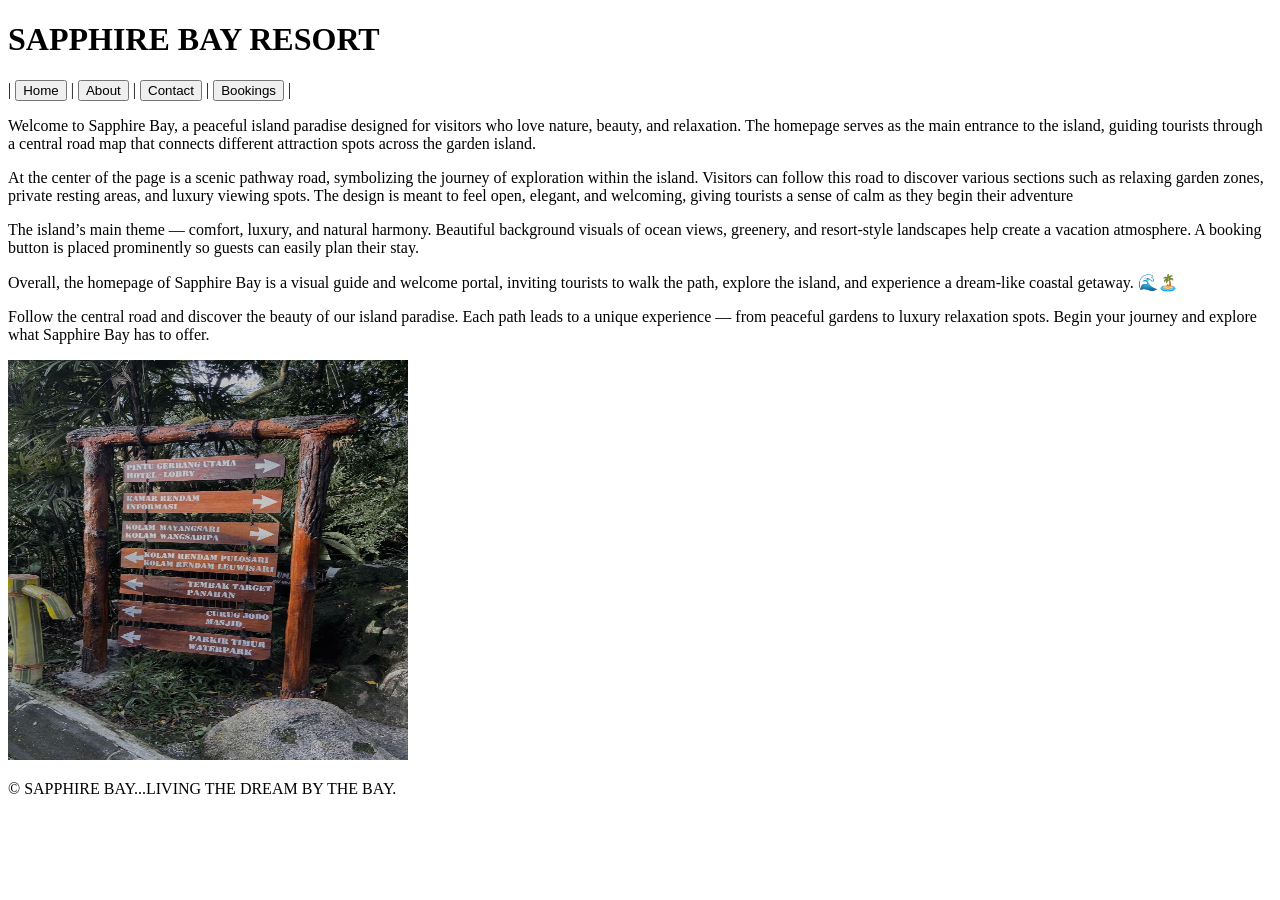
==== index.html @ e4a90888 "Added CSS3 styling to the website" ====
<!DOCTYPE html>

<html lang="en">

<head>

    <meta charset="UTF-8"> 

    <meta name="viewport" content="width=device-width, initial-scale=1.0">

    <title>SAPPHIRE BAY</title>

    <link ref="stylesheet" href="style.css"

</head>

<body>

    <header>

    <h1>SAPPHIRE BAY RESORT</h1>

    <nav>

 |
<a href="index.html"><button>Home</button></a> |

<a href="about.html"><button>About</button></a> |

<a href="contact.html"><button>Contact</button></a> |

<a href="bookings.html"><button>Bookings</button></a> |



</nav>

    </header>

    <main>

    <p>Welcome to Sapphire Bay, a peaceful island paradise designed for visitors who love nature, beauty, and relaxation. The homepage serves as the main entrance to the island, guiding tourists through a central road map that connects different attraction spots across the garden island.</p>
    
    <p>At the center of the page is a scenic pathway road, symbolizing the journey of exploration within the island. Visitors can follow this road to discover various sections such as relaxing garden zones, private resting areas, and luxury viewing spots. The design is meant to feel open, elegant, and welcoming, giving tourists a sense of calm as they begin their adventure</p>

    <p>The island’s main theme — comfort, luxury, and natural harmony. Beautiful background visuals of ocean views, greenery, and resort-style landscapes help create a vacation atmosphere. A booking button is placed prominently so guests can easily plan their stay.</p>

    <p>Overall, the homepage of Sapphire Bay is a visual guide and welcome portal, inviting tourists to walk the path, explore the island, and experience a dream-like coastal getaway. 🌊🏝️</p>

    <p>Follow the central road and discover the beauty of our island paradise.
Each path leads to a unique experience — from peaceful gardens to luxury relaxation spots.
Begin your journey and explore what Sapphire Bay has to offer.</p>

    <img src="Sari ater✨.jpg" alt="Many entertainment spots at Sapphire Bay Resort" width="400" height="400">

    </main>

    <footer>
    <p>&copy; SAPPHIRE BAY...LIVING THE DREAM BY THE BAY.</p>
    </footer>
</body>

</html>
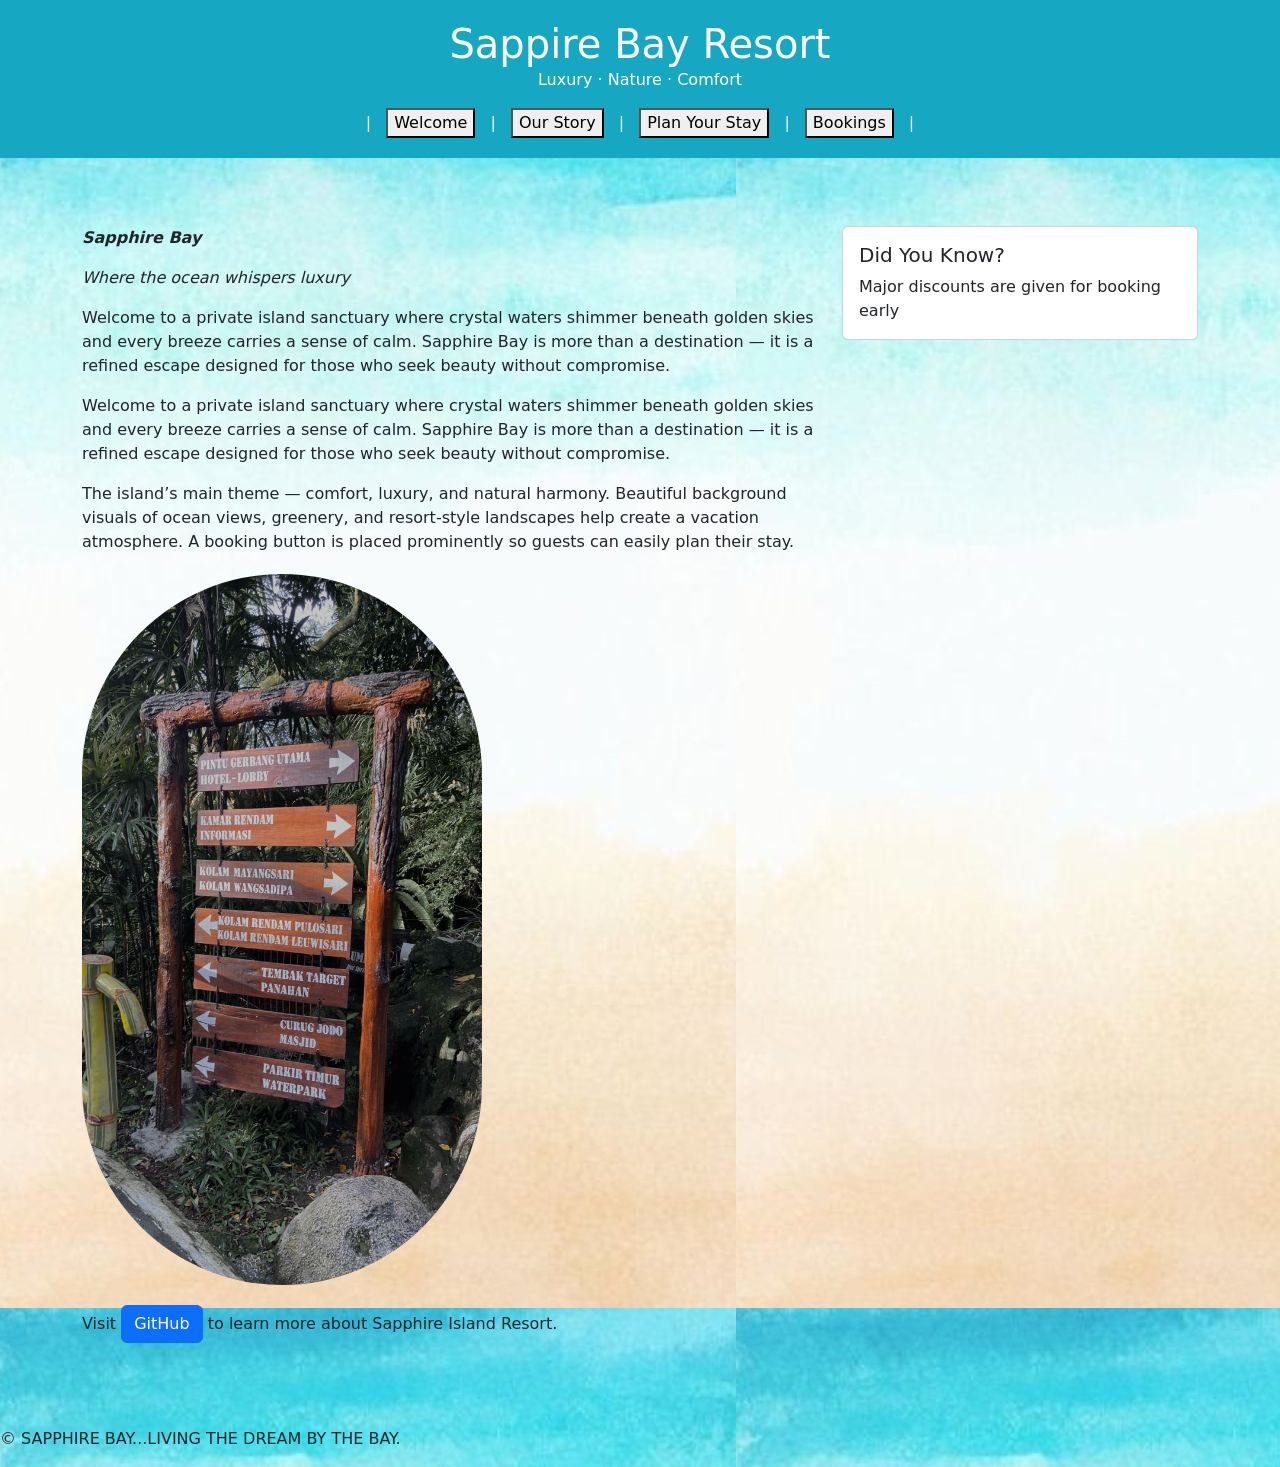
==== commit 9b82d2eb: "Update content" ====
--- a/index.html
+++ b/index.html
@@ -9,8 +9,13 @@
     <meta name="viewport" content="width=device-width, initial-scale=1.0">
 
     <title>SAPPHIRE BAY</title>
+    
 
-    <link ref="stylesheet" href="style.css"
+    <link rel="stylesheet" href="style.css">
+
+    <!-- Bootstrap CSS --> 
+
+<link href="https://cdn.jsdelivr.net/npm/bootstrap@5.3.0/dist/css/bootstrap.min.css" rel="stylesheet"> 
 
 </head>
 
@@ -18,16 +23,17 @@
 
     <header>
 
-    <h1>SAPPHIRE BAY RESORT</h1>
+    <h1>Sappire Bay Resort</h1>
+    <p>Luxury · Nature · Comfort</p>
 
     <nav>
 
  |
-<a href="index.html"><button>Home</button></a> |
+<a href="index.html"><button>Welcome</button></a> |
 
-<a href="about.html"><button>About</button></a> |
+<a href="about.html"><button>Our Story</button></a> |
 
-<a href="contact.html"><button>Contact</button></a> |
+<a href="contact.html"><button>Plan Your Stay</button></a> |
 
 <a href="bookings.html"><button>Bookings</button></a> |
 
@@ -37,27 +43,58 @@
 
     </header>
 
-    <main>
+    <main class="container my-5"> 
 
-    <p>Welcome to Sapphire Bay, a peaceful island paradise designed for visitors who love nature, beauty, and relaxation. The homepage serves as the main entrance to the island, guiding tourists through a central road map that connects different attraction spots across the garden island.</p>
+    <div class="row"> 
+
+        <div class="col-md-8"> 
+
+    <p><b><i>Sapphire Bay</i></b></p>
     
-    <p>At the center of the page is a scenic pathway road, symbolizing the journey of exploration within the island. Visitors can follow this road to discover various sections such as relaxing garden zones, private resting areas, and luxury viewing spots. The design is meant to feel open, elegant, and welcoming, giving tourists a sense of calm as they begin their adventure</p>
+    <p><em>Where the ocean whispers luxury</em></p>
+
+    <p>Welcome to a private island sanctuary where crystal waters shimmer beneath golden skies and every breeze carries a sense of calm. Sapphire Bay is more than a destination — it is a refined escape designed for those who seek beauty without compromise.</p>
+
+    <p>Welcome to a private island sanctuary where crystal waters shimmer beneath golden skies and every breeze carries a sense of calm. Sapphire Bay is more than a destination — it is a refined escape designed for those who seek beauty without compromise.</p>
 
     <p>The island’s main theme — comfort, luxury, and natural harmony. Beautiful background visuals of ocean views, greenery, and resort-style landscapes help create a vacation atmosphere. A booking button is placed prominently so guests can easily plan their stay.</p>
+    
+    <img src="Sari ater✨.jpg" alt="Many entertainment spots at Sapphire Bay Resort" width="400" height="400">
 
-    <p>Overall, the homepage of Sapphire Bay is a visual guide and welcome portal, inviting tourists to walk the path, explore the island, and experience a dream-like coastal getaway. 🌊🏝️</p>
+    <p class="mt-3">Visit <a href="https://github.com" class="btn btn-primary">GitHub</a> to learn more about Sapphire Island Resort.</p> 
 
-    <p>Follow the central road and discover the beauty of our island paradise.
-Each path leads to a unique experience — from peaceful gardens to luxury relaxation spots.
-Begin your journey and explore what Sapphire Bay has to offer.</p>
+    </div> 
 
-    <img src="Sari ater✨.jpg" alt="Many entertainment spots at Sapphire Bay Resort" width="400" height="400">
+        <div class="col-md-4"> 
+
+            <div class="card"> 
+
+                <div class="card-body"> 
+
+                    <h5 class="card-title">Did You Know?</h5> 
+
+                    <p class="card-text">Major discounts are given for booking early </p> 
+
+                </div> 
+
+            </div> 
+
+        </div> 
+
+    </div> 
 
     </main>
 
     <footer>
     <p>&copy; SAPPHIRE BAY...LIVING THE DREAM BY THE BAY.</p>
     </footer>
+
+<!-- Bootstrap JS and dependencies --> 
+
+<script src="https://cdn.jsdelivr.net/npm/@popperjs/core@2.11.6/dist/umd/popper.min.js"></script> 
+
+<script src="https://cdn.jsdelivr.net/npm/bootstrap@5.3.0/dist/js/bootstrap.min.js"></script>
+
 </body>
 
 </html>
--- a/style.css
+++ b/style.css
@@ -0,0 +1,86 @@
+body {
+font-family: Arial, sans-serif;
+
+color: #333;
+
+background-color: #f9f9f9;
+
+background-image: url("download (10).jpg");
+
+margin: 0;
+
+padding: 0;
+
+line-height: 1.6;
+}
+
+header {
+background-color: #16a8c2;
+
+color: white;
+
+padding: 20px;
+
+text-align: center;
+}
+
+
+header h1 {
+margin: 0;
+}
+
+
+nav a {
+color: white;
+
+text-decoration: none;
+
+margin: 0 10px;
+}
+
+nav a:hover {
+text-decoration: underline;
+}
+
+main {
+padding: 20px;
+
+max-width: 800px;
+
+margin: 0 auto;
+}
+
+
+main img {
+max-width: 100%;
+
+height: auto;
+
+display: block;
+
+margin: 20px 0;
+}
+
+img {
+border-radius: 1000px;color: #944e4e;
+position: center;
+}
+
+.card img{
+    width:100%;
+    height:200px;
+    object-fit:cover;
+    border-radius: 10px;color: #000;
+}
+
+button:hover{
+    background: #00008B;
+}
+
+backgroundimg {
+    width: 100%;
+    height: 400px;
+    object-fit: cover;
+    border-radius: 10px;
+}
+
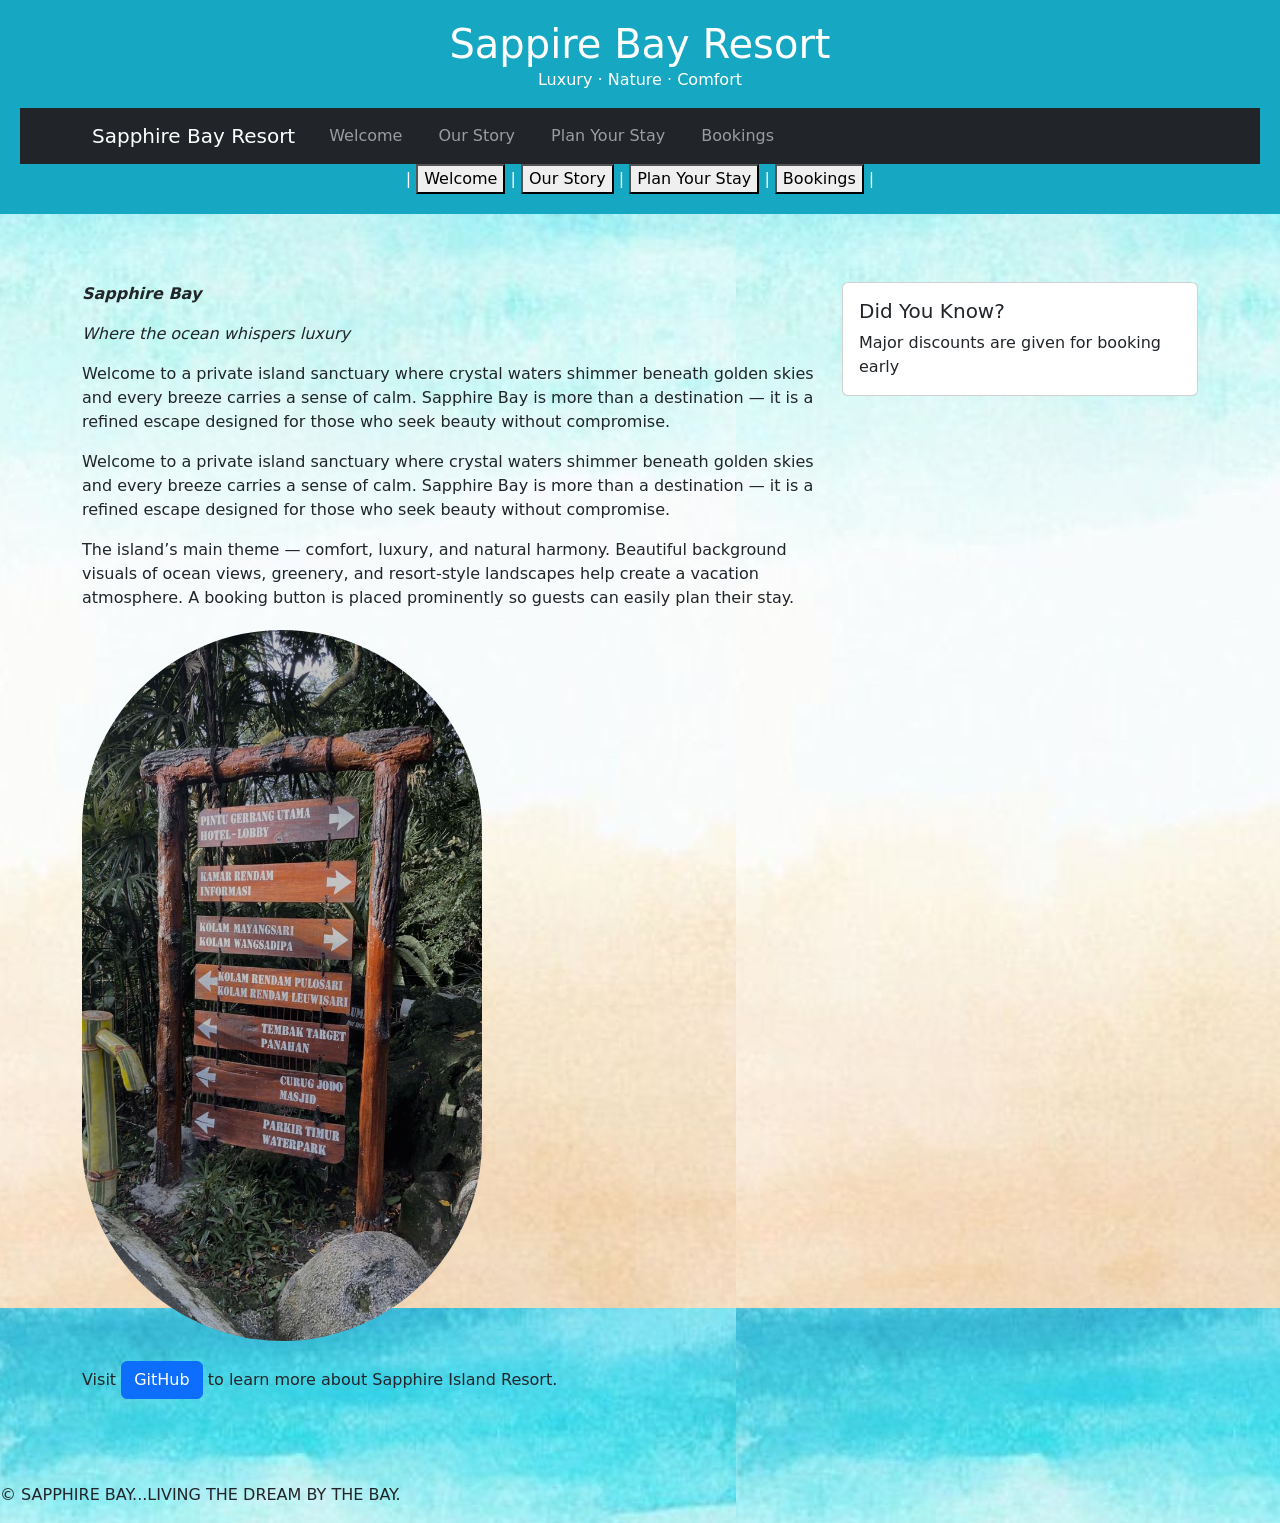
==== commit f63f9ed3: "Update content" ====
--- a/index.html
+++ b/index.html
@@ -26,7 +26,51 @@
     <h1>Sappire Bay Resort</h1>
     <p>Luxury · Nature · Comfort</p>
 
-    <nav>
+    <nav class="navbar navbar-expand-lg navbar-dark bg-dark"> 
+
+        <div class="container"> 
+
+            <a class="navbar-brand" href="index.html">Sapphire Bay Resort</a> 
+
+            <button class="navbar-toggler" type="button" data-bs-toggle="collapse" data-bs-target="#navbarNav"> 
+
+                <span class="navbar-toggler-icon"></span> 
+
+            </button> 
+
+            <div class="collapse navbar-collapse" id="navbarNav"> 
+
+                <ul class="navbar-nav"> 
+
+                    <li class="nav-item"> 
+
+                        <a class="nav-link" href="index.html">Welcome</a> 
+
+                    </li> 
+
+                    <li class="nav-item"> 
+
+                        <a class="nav-link" href="about.html">Our Story</a> 
+
+                    </li> 
+
+                    <li class="nav-item"> 
+
+                        <a class="nav-link" href="contact.html">Plan Your Stay</a> 
+
+                    </li> 
+
+                    <li class="nav-item"> 
+
+                        <a class="nav-link" href="bookings.html">Bookings</a>
+
+                </ul> 
+
+            </div> 
+
+        </div> 
+
+    </nav> 
 
  |
 <a href="index.html"><button>Welcome</button></a> |
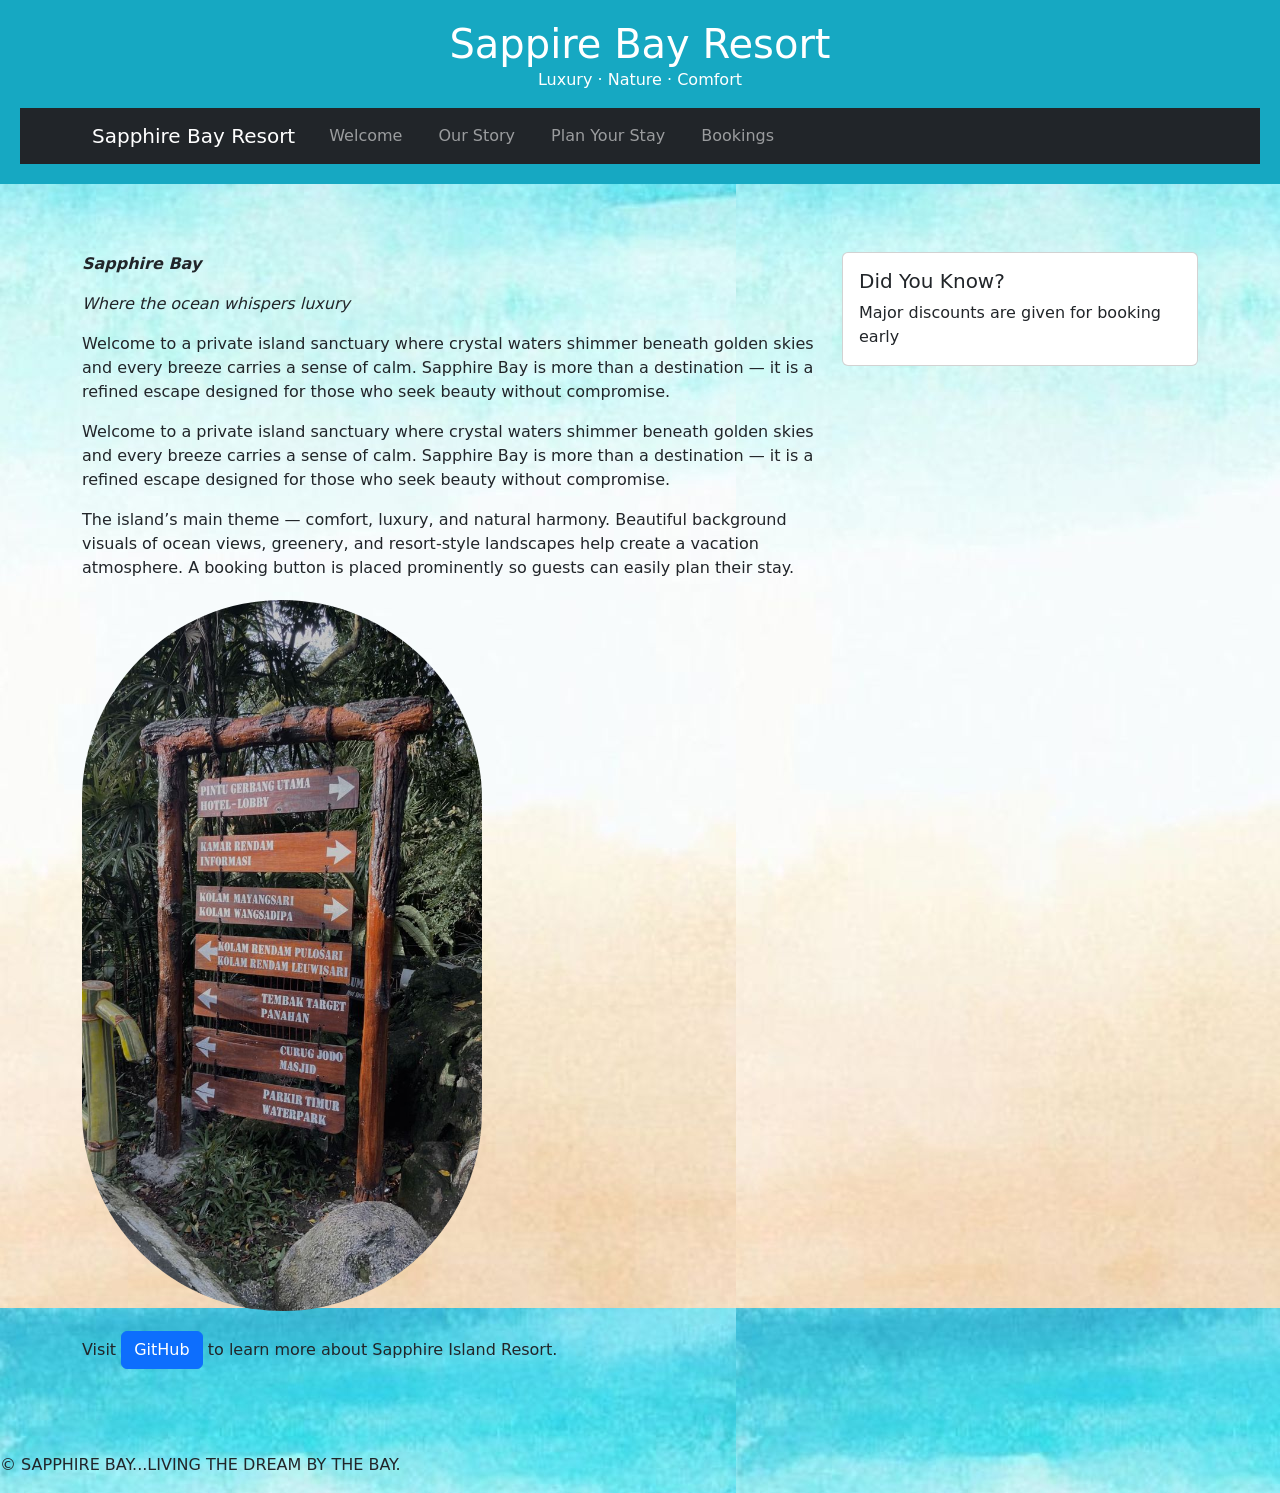
==== commit 13368040: "Update content" ====
--- a/index.html
+++ b/index.html
@@ -72,19 +72,6 @@
 
     </nav> 
 
- |
-<a href="index.html"><button>Welcome</button></a> |
-
-<a href="about.html"><button>Our Story</button></a> |
-
-<a href="contact.html"><button>Plan Your Stay</button></a> |
-
-<a href="bookings.html"><button>Bookings</button></a> |
-
-
-
-</nav>
-
     </header>
 
     <main class="container my-5"> 
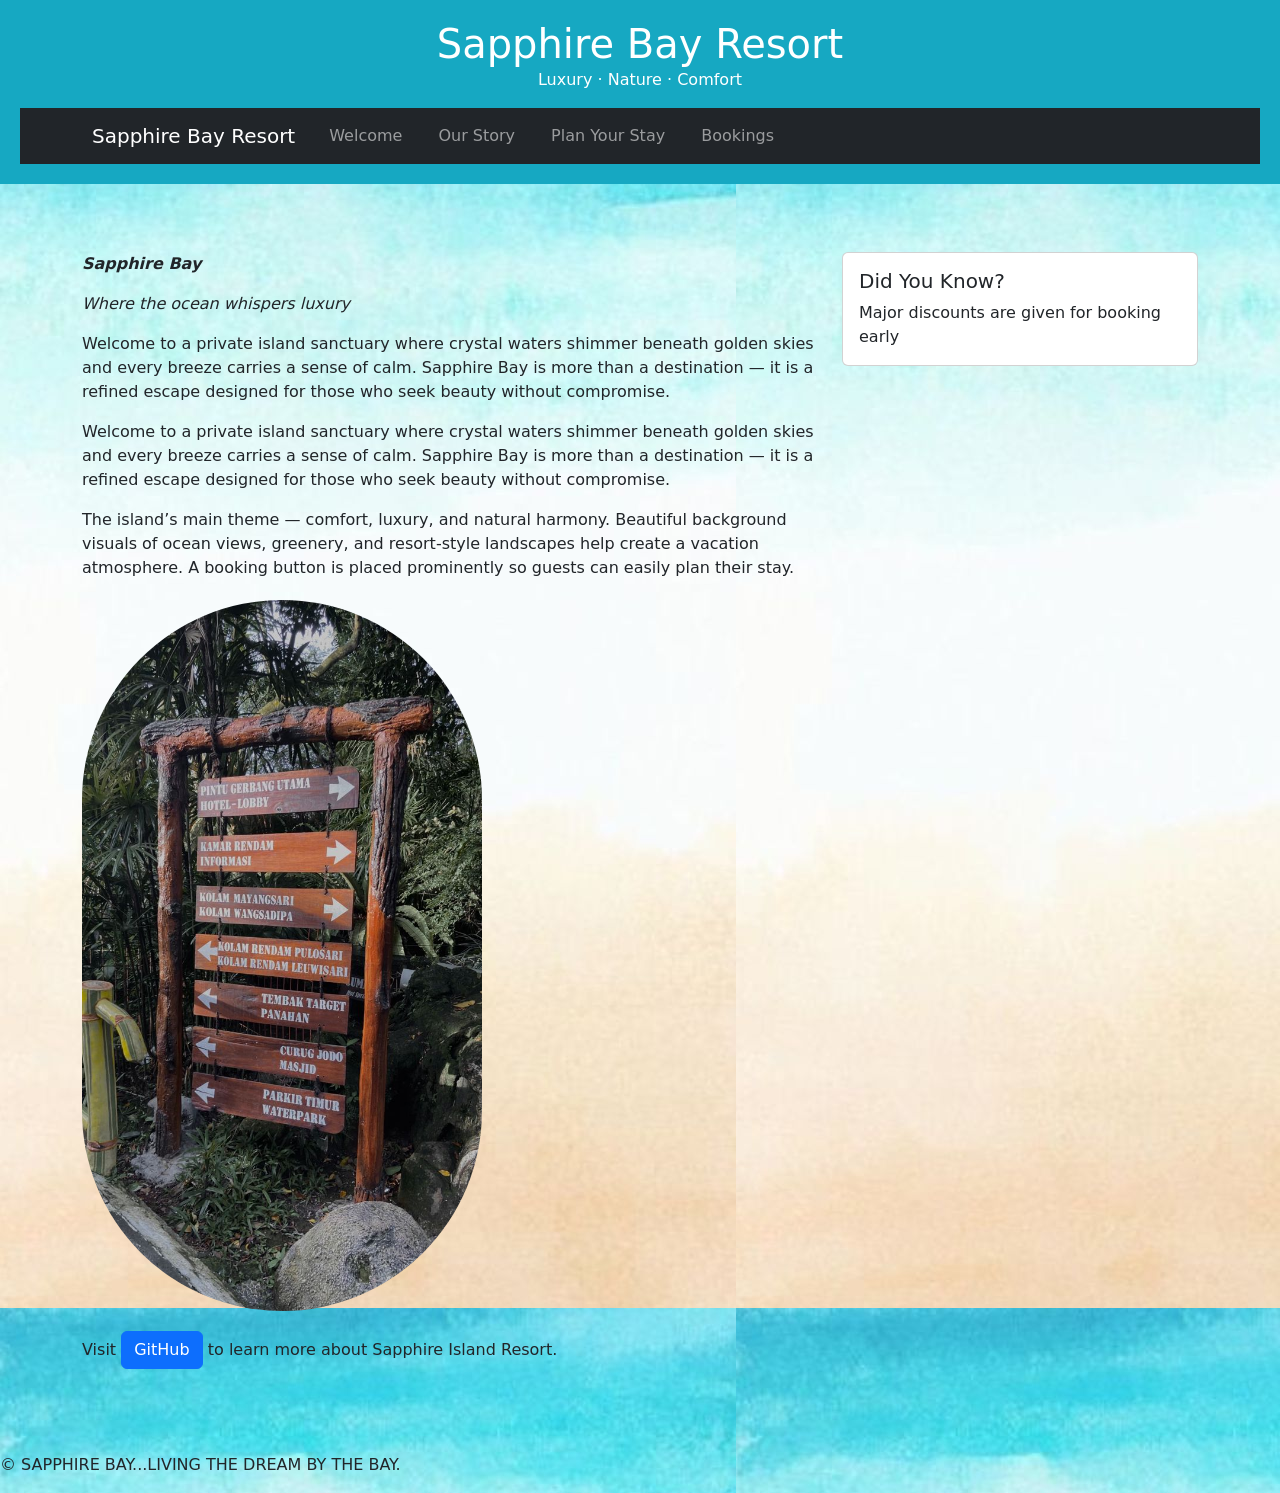
==== commit ec1ead01: "Update content" ====
--- a/index.html
+++ b/index.html
@@ -23,14 +23,14 @@
 
     <header>
 
-    <h1>Sappire Bay Resort</h1>
+    <h1>Sapphire Bay Resort</h1>
     <p>Luxury · Nature · Comfort</p>
 
     <nav class="navbar navbar-expand-lg navbar-dark bg-dark"> 
 
         <div class="container"> 
 
-            <a class="navbar-brand" href="index.html">Sapphire Bay Resort</a> 
+            <a class="navbar-brand" href="index.html"> Sapphire Bay Resort </a> 
 
             <button class="navbar-toggler" type="button" data-bs-toggle="collapse" data-bs-target="#navbarNav"> 
 
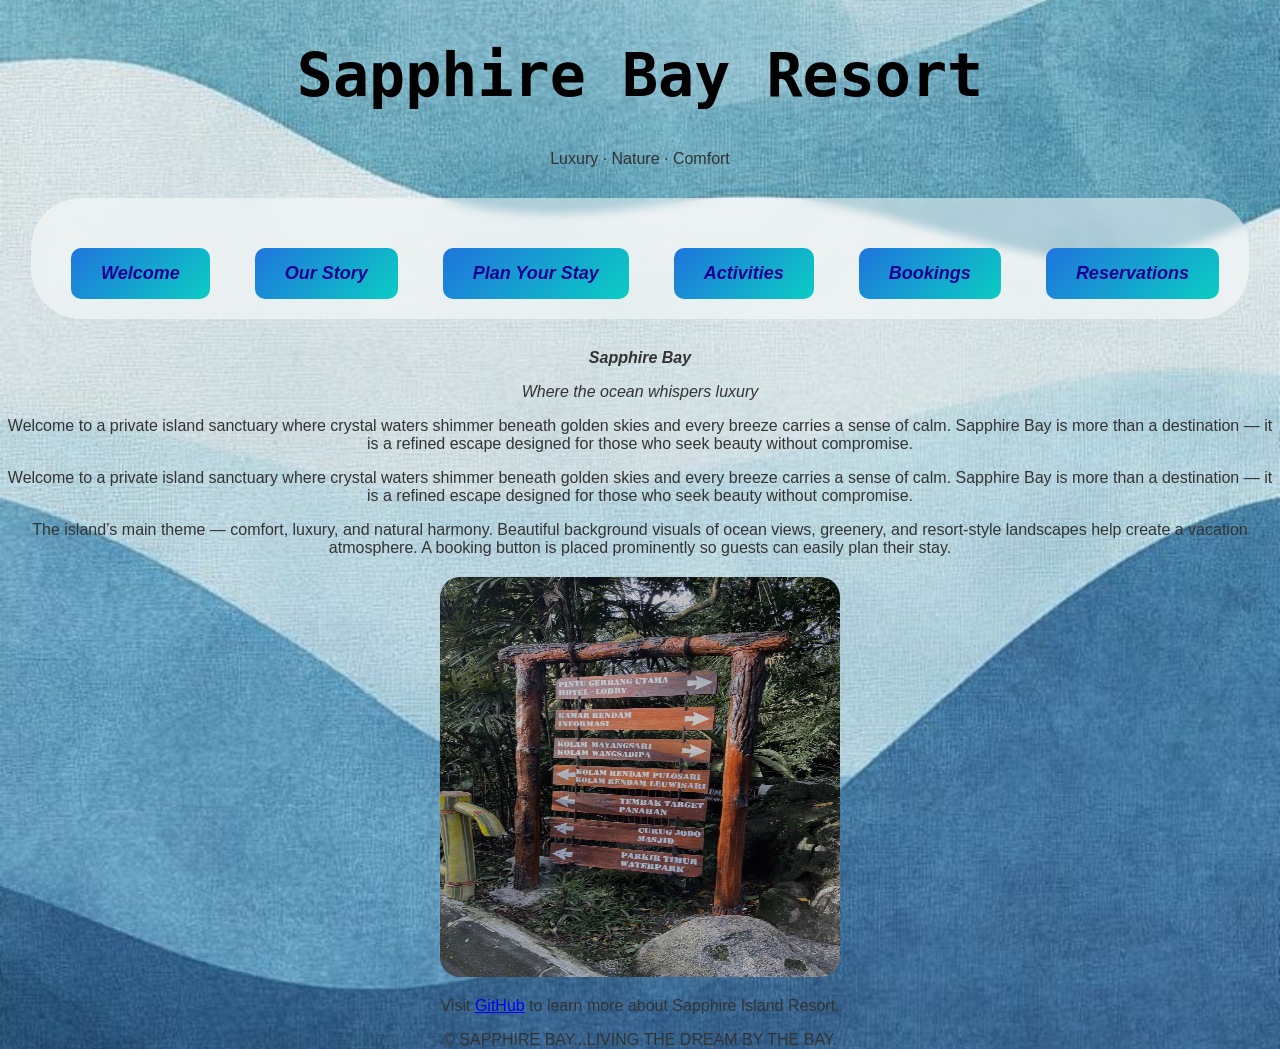
==== commit 93d76538: "Update content" ====
--- a/index.html
+++ b/index.html
@@ -13,72 +13,23 @@
 
     <link rel="stylesheet" href="style.css">
 
-    <!-- Bootstrap CSS --> 
-
-<link href="https://cdn.jsdelivr.net/npm/bootstrap@5.3.0/dist/css/bootstrap.min.css" rel="stylesheet"> 
-
 </head>
 
-<body>
-
-    <header>
+    <body>
 
     <h1>Sapphire Bay Resort</h1>
     <p>Luxury · Nature · Comfort</p>
 
-    <nav class="navbar navbar-expand-lg navbar-dark bg-dark"> 
-
-        <div class="container"> 
-
-            <a class="navbar-brand" href="index.html"> Sapphire Bay Resort </a> 
-
-            <button class="navbar-toggler" type="button" data-bs-toggle="collapse" data-bs-target="#navbarNav"> 
-
-                <span class="navbar-toggler-icon"></span> 
-
-            </button> 
-
-            <div class="collapse navbar-collapse" id="navbarNav"> 
-
-                <ul class="navbar-nav"> 
-
-                    <li class="nav-item"> 
-
-                        <a class="nav-link" href="index.html">Welcome</a> 
-
-                    </li> 
-
-                    <li class="nav-item"> 
-
-                        <a class="nav-link" href="about.html">Our Story</a> 
-
-                    </li> 
-
-                    <li class="nav-item"> 
-
-                        <a class="nav-link" href="contact.html">Plan Your Stay</a> 
-
-                    </li> 
-
-                    <li class="nav-item"> 
-
-                        <a class="nav-link" href="bookings.html">Bookings</a>
-
-                </ul> 
-
-            </div> 
-
-        </div> 
-
-    </nav> 
-
-    </header>
-
-    <main class="container my-5"> 
-
-    <div class="row"> 
-
-        <div class="col-md-8"> 
+<section class="button-slab">
+    <div class="cute-nav">
+    <a href="index.html" class="cute-btn"><i>Welcome</i></a>
+    <a href="about.html" class="cute-btn"><i>Our Story</i></a>
+    <a href="contact.html" class="cute-btn"><i>Plan Your Stay</i></a>
+    <a href="tables.html" class="cute-btn"><i>Activities</i></a>
+    <a href="bookings.html" class="cute-btn"><i>Bookings</i></a>
+    <a href="forms.html" class="cute-btn"><i>Reservations</i></a>
+    </div>
+</section>
 
     <p><b><i>Sapphire Bay</i></b></p>
     
@@ -93,39 +44,13 @@
     <img src="Sari ater✨.jpg" alt="Many entertainment spots at Sapphire Bay Resort" width="400" height="400">
 
     <p class="mt-3">Visit <a href="https://github.com" class="btn btn-primary">GitHub</a> to learn more about Sapphire Island Resort.</p> 
-
-    </div> 
-
-        <div class="col-md-4"> 
-
-            <div class="card"> 
-
-                <div class="card-body"> 
-
-                    <h5 class="card-title">Did You Know?</h5> 
-
-                    <p class="card-text">Major discounts are given for booking early </p> 
-
-                </div> 
-
-            </div> 
-
-        </div> 
-
-    </div> 
-
-    </main>
+   
+</main>
 
     <footer>
     <p>&copy; SAPPHIRE BAY...LIVING THE DREAM BY THE BAY.</p>
     </footer>
 
-<!-- Bootstrap JS and dependencies --> 
-
-<script src="https://cdn.jsdelivr.net/npm/@popperjs/core@2.11.6/dist/umd/popper.min.js"></script> 
-
-<script src="https://cdn.jsdelivr.net/npm/bootstrap@5.3.0/dist/js/bootstrap.min.js"></script>
-
 </body>
 
 </html>
--- a/style.css
+++ b/style.css
@@ -1,24 +1,32 @@
 body {
 font-family: Arial, sans-serif;
 
-color: #333;
+  color: #333;
+margin: 0;
+min-height: 100vh;
 
-background-color: #f9f9f9;
+background-image: url('Minimalist Light Blue Phone Wallpaper.jpg');
 
-background-image: url("download (10).jpg");
+background-size: cover;
 
-margin: 0;
+background-repeat: no-repeat;
 
-padding: 0;
+background-position: center;
 
-line-height: 1.6;
+background-attachment: fixed;
+
+margin:0%;
+
+text-align: center;
+
 }
 
-header {
-background-color: #16a8c2;
+html, body {
+  height: 100%;
+  margin: 0;
+}
 
-color: white;
-
+header { 
 padding: 20px;
 
 text-align: center;
@@ -27,60 +35,99 @@
 
 header h1 {
 margin: 0;
-}
 
-
-nav a {
-color: white;
-
-text-decoration: none;
-
-margin: 0 10px;
-}
-
-nav a:hover {
-text-decoration: underline;
-}
-
-main {
-padding: 20px;
-
-max-width: 800px;
-
-margin: 0 auto;
 }
 
 
 main img {
 max-width: 100%;
-
-height: auto;
-
-display: block;
-
-margin: 20px 0;
+height: auto; 
+display: flex;
 }
 
 img {
-border-radius: 1000px;color: #944e4e;
-position: center;
+display: block;
+margin: 20px auto;
+border-radius: 20px;
 }
 
 .card img{
     width:100%;
     height:200px;
     object-fit:cover;
-    border-radius: 10px;color: #000;
+    border-radius: 10px;
+    color: #000;
 }
 
 button:hover{
     background: #00008B;
 }
 
-backgroundimg {
-    width: 100%;
-    height: 400px;
-    object-fit: cover;
-    border-radius: 10px;
+
+.cute-nav {
+  display: flex;
+  justify-content: center;
+  flex-wrap: wrap;
+  gap: 15px;
+  margin-top: 30px;
 }
 
+.cute-btn {
+  display: inline-block;
+  margin: 10px;
+  padding: 15px 30px;
+  font-size: 18px;
+  font-weight: 600;
+  text-decoration: none;
+  color: #180390;
+  background: linear-gradient(135deg, #1f75dd, #0bcdc3);
+  border-radius: 10px;
+  transition: all 0.3s ease;
+  position: center;
+  margin-left: 20px;
+}
+
+.cute-btn:hover {
+  transform: scale(1.1);
+  box-shadow: 0 8px 20px rgba(3, 55, 197, 0.6);
+}
+
+
+.button-slab {
+  width: fit-content;
+  margin: 30px auto;
+  padding: 10px 20px;
+
+  background: rgba(255, 255, 255, 0.5);
+  backdrop-filter: blur(5px);
+
+  border-radius: 50px;
+}
+
+table {
+            width: 100%;
+            border-collapse: collapse;
+        }
+        th, td {
+            border: 8px solid #100707;
+            padding: 8px;
+        }
+        th {
+            background-color: dodgerblue;
+            text-align: left;
+        }
+
+h1 {
+    text-align: center;
+    color: black;
+    font-family: 'Monospace', monospace;
+    font-size: 60px;
+    font-weight: bold;
+}
+
+
+table {
+    background-color: #ffffff;
+    color: #100707;
+    font-family: 'Monospace', monospace;
+}
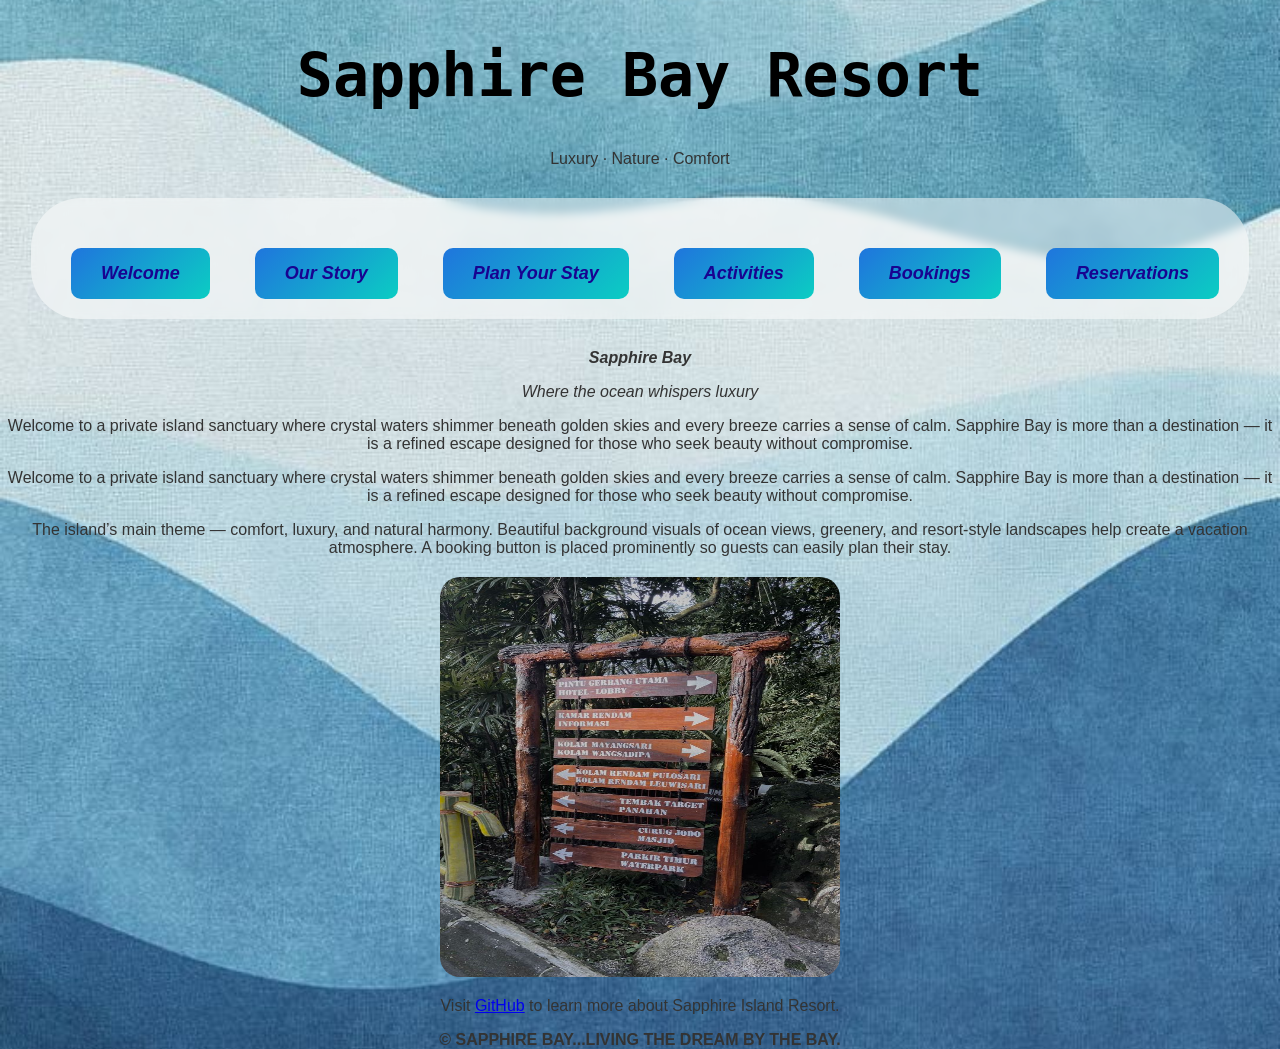
==== commit 5e162b64: "Update content" ====
--- a/index.html
+++ b/index.html
@@ -48,7 +48,7 @@
 </main>
 
     <footer>
-    <p>&copy; SAPPHIRE BAY...LIVING THE DREAM BY THE BAY.</p>
+    <p><b>&copy; SAPPHIRE BAY...LIVING THE DREAM BY THE BAY.</b></p>
     </footer>
 
 </body>
